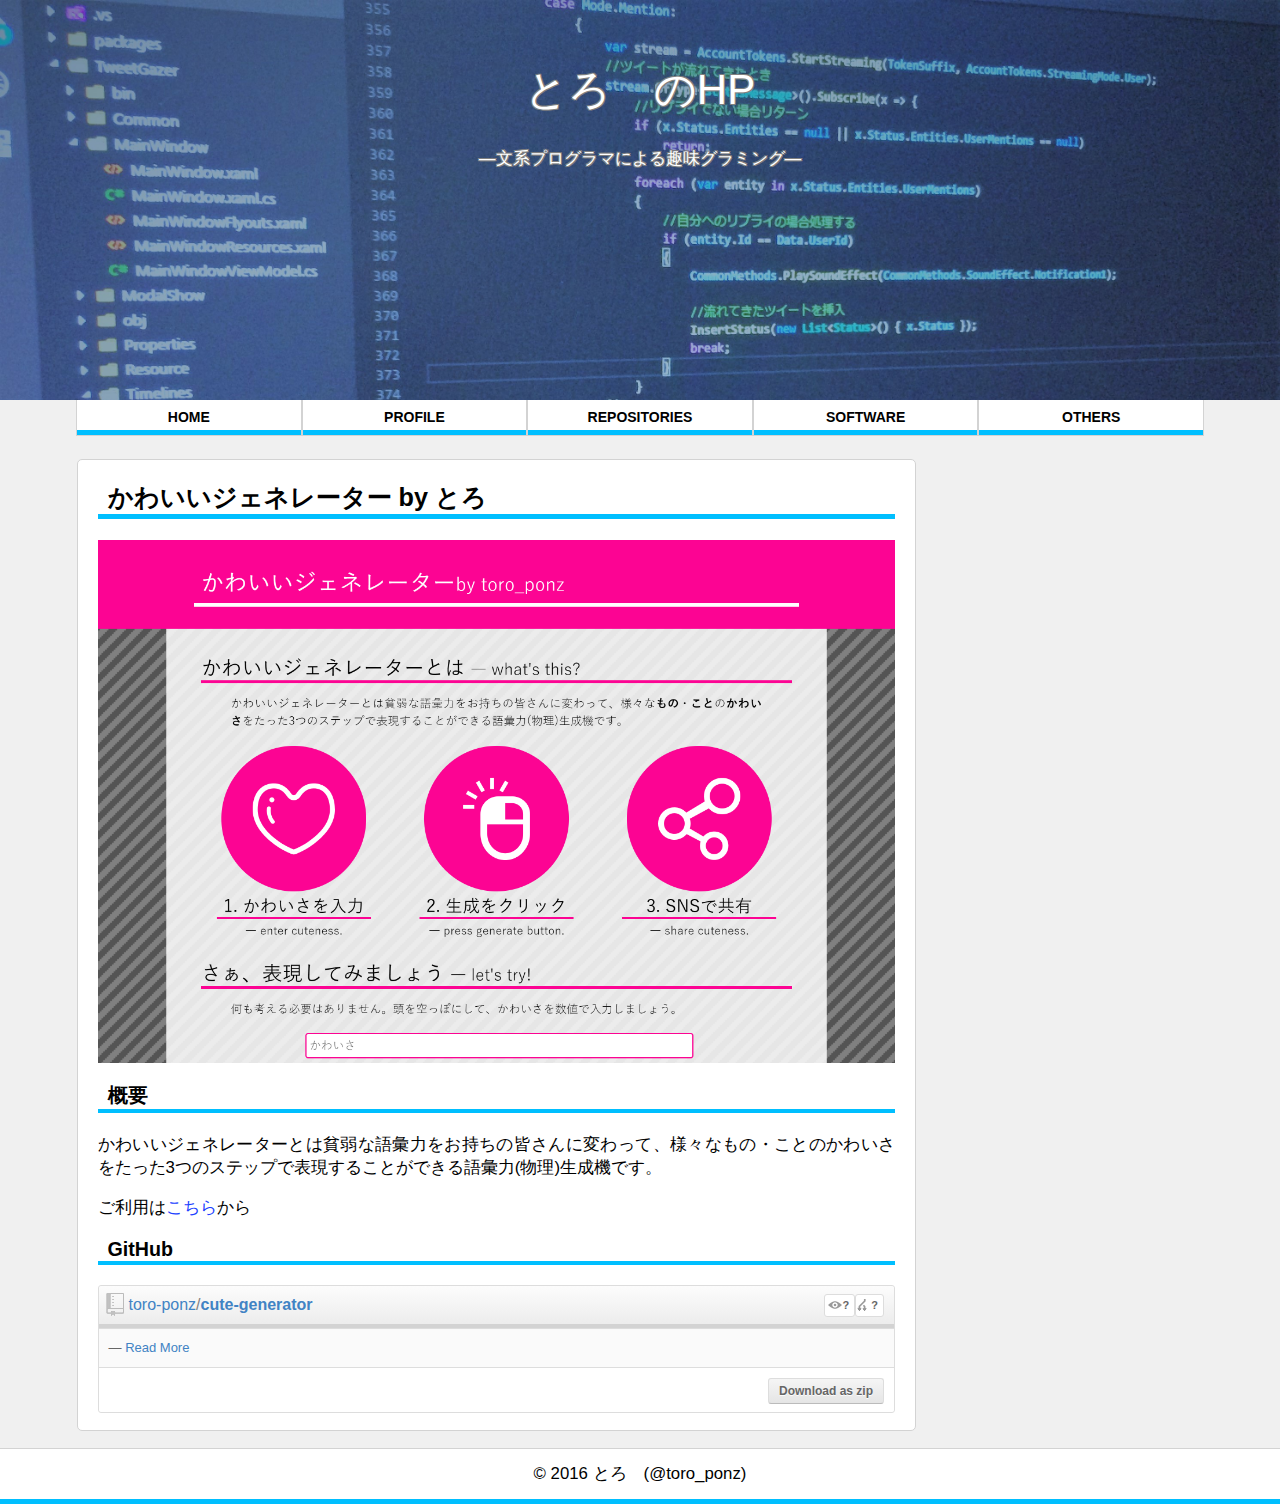
==== software/cute-generator/index.html @ 31d69c09 "かわいいジェネレーター追加" ====
<!DOCTYPE html>
<html lang="ja">
<head>
  <meta charset="UTF-8">
  <meta name="viewport" content="width=device-width user-scalable=no">
  <meta name="description" content="かわいいジェネレーターとは貧弱な語彙力をお持ちの皆さんに変わって、様々なもの・ことのかわいさをたった3つのステップで表現することができる語彙力(物理)生成機です。" />

  <!-- Twitter Cards用metaタグ -->
  <meta name="twitter:card" content="summary_large_image" />
  <meta name="twitter:site" content="@toro_ponz" />
  <meta name="twitter:creator" content="@toro_ponz">
  <meta name="twitter:title" content="かわいいジェネレーター - とろゝ(@toro_ponz) on GitHub Pages" />
  <meta name="twitter:description" content="かわいいジェネレーターとは貧弱な語彙力をお持ちの皆さんに変わって、様々なもの・ことのかわいさをたった3つのステップで表現することができる語彙力(物理)生成機です。" />
  <meta name="twitter:image" content="https://toro-ponz.github.io/software/cute-generator/cute-generator.png" />
  <meta name="twitter:url" content="https://toro-ponz.github.io/" />

  <!-- Google Search Console用metaタグ -->
  <meta name="google-site-verification" content="Nf00rIQF3WdW3RVfYJhW5BlqklJ9RkVehy0ZjBKdA5c" />

  <link rel="stylesheet" type="text/css" href="/css/style.css">
  <script type="text/javascript" src="//ajax.googleapis.com/ajax/libs/jquery/1.11.1/jquery.min.js"></script>
  <script type="text/javascript" src="/javascript/jquery.githubRepoWidget.min.js"></script>
  <script type="text/javascript" src="/javascript/script.js"></script>
  <script async src="//pagead2.googlesyndication.com/pagead/js/adsbygoogle.js"></script>
  <script>
    (adsbygoogle = window.adsbygoogle || []).push({
      google_ad_client: "ca-pub-2605423435370141",
      enable_page_level_ads: true
    });
  </script>
  <title>かわいいジェネレーター - とろゝ(@toro_ponz) on GitHub Pages</title>
</head>
<body>
  <div id="header">
    <div id="header-image">
      <img src="/images/top.jpg">
    </div>
    <div id="title">
      <span>とろゝのHP</span><img src="/images/menu.png" id="menu-btn">
      <p>―文系プログラマによる趣味グラミング―</p>
    </div>
  </div>
  <div id="menu">
    <ul>
      <li><a href="/">HOME</a></li>
      <li><a href="/profile.html">PROFILE</a></li>
      <li><a href="/repos.html">REPOSITORIES</a></li>
      <li><a href="/software.html">SOFTWARE</a></li>
      <li><a href="/others.html">OTHERS</a></li>
    </ul>
  </div>
  <div id="contents">
    <div id="content">
      <h2>かわいいジェネレーター by とろゝ</h2>
      <img src="cute-generator.png">
      <h3>概要</h3>
      <p>かわいいジェネレーターとは貧弱な語彙力をお持ちの皆さんに変わって、様々なもの・ことのかわいさをたった3つのステップで表現することができる語彙力(物理)生成機です。</p>
      <p>ご利用は<a href="/cute-generator">こちら</a>から</p>
      <h3>GitHub</h3>
      <p>
        <div class="github-widget" data-repo="toro-ponz/cute-generator"></div>
      </p>
    </div>
    <div id="sidebar">
      <div id="twitter-area">
        <a class="twitter-timeline" data-height="500px" data-lang="ja" data-dnt="tdue" data-theme="light" data-link-color="#2B7BB9" href="https://twitter.com/toro_ponz"></a>
        <script async src="https://platform.twitter.com/widgets.js" charset="utf-8"></script>
      </div>
      <div id="google-adsense-area"></div>
    </div>
    <div class="clear"></div>
    <div id="pagetop"><a>▲</a></div>
  </div>
  <div id="footer">
    <p id="copyright">&copy; 2016 とろゝ(@toro_ponz)</p>
  </div>
</body>
</html>
---- css/style.css ----
@charset "UTF-8";

html {
  height: 100%;
  overflow-y: scroll;
}

body {
  font-family: 游ゴシック体, 'Yu Gothic', YuGothic, 'ヒラギノ角ゴシック Pro', 'Hiragino Kaku Gothic Pro', メイリオ, Meiryo, Osaka, 'ＭＳ Ｐゴシック', 'MS PGothic', sans-serif;
  color: black;
  background-color: #F0F0F0;
  width: 100%;
  min-height: 100%;
  height: auto !important;
  height: 100%;
  position: relative;
  margin: 0 auto;
  padding: 0;
  box-sizing: border-box;
  -moz-box-sizing: border-box;
  -webkit-text-size-adjust: 100%;
  text-align: justify;
  text-justify: inter-ideograph;
}

a {
  text-decoration: none;
  color: #2040FF;
}

a:visited {
  text-decoration: none;
  color: #2040FF;
}

img {
  max-width: 100%;
  vertical-align: bottom;
  height: auto;
}

h1,
h2,
h3,
h4,
h5,
h6 {
  margin: 0 0 10 0;
  padding: 0 10px;
}

h2 {
  border-bottom: 5px solid deepskyblue;
}

h3 {
  border-bottom: 4px solid deepskyblue;
}

h4 {
  border-bottom: 3px solid deepskyblue;
}

tr, td {
  vertical-align: top;
}

#header-image {
  position: relative;
  overflow: hidden;
}

#title {
  width: 100%;
  height: 80px;
  max-height: 80px;
  margin: auto;
  position: absolute;
  top: 50px;
  padding: 0;
  text-align: center;
}

#title span,
#title p {
  color: white;
  text-shadow: gray 1px 1px 0px, gray -1px 1px 0px, gray 1px -1px 0px, gray -1px -1px 0px;
}

#menu-btn {
  display: none;
}

#menu {
  font-weight: bold;
  width: 1128px;
  margin: 0 auto;
  padding: 0;
  -moz-box-sizing: border-box;
  box-sizing: border-box;
}

#menu ul {
  width: 100%;
  height: 100%;
  margin: 0;
  padding: 0;
  list-style: none;
}

#menu ul li {
  width: 20%;
  margin: 0;
  padding: 0;
  border-color: lightgray;
  border-style: solid;
  border-width: 0px 1px 1px 1px;
  background-color: white;
  box-sizing: border-box;
  float: left;
}

#menu ul li a {
  display: block;
  width: 100%;
  height: 35px;
  line-height: 35px;
  margin: 0;
  padding: 0;
  text-decoration: none;
  color: black;
  text-align: center;
  font-size: 14px;
  border-color: deepskyblue;
  border-style: solid;
  border-width: 0 0 5px 0;
  background-color: white;
  box-sizing: border-box;
}

#menu ul li a:hover {
  margin: 0;
  padding: 0;
  border-color: white;
  background-color: deepskyblue;
}

#contents {
  width: 1150px;
  margin: 0 auto;
  padding-bottom: 50px;
}

#content {
  background-color: white;
  width: 73%;
  margin: 2% 1%;
  padding: 0 20px;
  float: left;
  box-sizing: border-box;
  border: 1px lightgray solid;
  border-radius: 5px;
}

#sidebar {
  width: 23%;
  height: 100%;
  margin: 2% 1%;
  float: left;
}

#pagetop {
  display: none;
  position: fixed;
  bottom: 15px;
  right: 15px;
  z-index: 100;
}

#pagetop a {
  display: block;
  background: deepskyblue;
  width: 50px;
  height: 50px;
  border-radius: 28px;
  cursor: pointer;
  color: white;
  border-style: solid;
  line-height: 50px;
  text-decoration: none;
  text-align: center;
}

#pagetop a:hover {
  display: block;
  background: white;
  width: 50px;
  height: 50px;
  cursor: pointer;
  color: deepskyblue;
  line-height: 50px;
  text-decoration: none;
  text-align: center;
}

div.clear {
  clear: both;
}

#footer {
  width: 100%;
  margin: 0 auto;
  bottom: 0;
  position: absolute;
  border-top: 1px solid lightgray;
  border-bottom: 5px solid deepskyblue;
}

#copyright {
  height: 50px;
  line-height: 50px;
  margin: 0;
  text-align: center;
  background-color: white;
}

.emphasis-red {
  font-weight: bold;
  color: red;
}

.emphasis-orange {
  color: orange;
}

#informations p {
  font-weight: bold;
  margin: 0;
  color: orange;
}

#updates p {
  font-weight: bold;
  margin: 0;
  color: red;
}

.entry-date {
  font-weight: bold;
  margin: 0 auto;
}

.entry-content {
  padding-left: 10px;
}

.entry-content p {
  margin-top: 0;
}

#prof {
  text-align: center;
  margin: 0 auto;
}

#prof img {
  box-sizing: border-box;
  border: 1px lightgray solid;
  border-radius: 25px;
}

.github-widget h3 {
  border-color: lightgray;
}

#google-adsense-area {
  text-align: center;
}

@media screen and (min-width: 1151px) {
  html {
    font-size: 75%;
  }
  body {
    font-size: 14px;
    font-size: 1.4rem;
  }
  #header-image {
    max-height: 400px;
  }
  #title span {
    line-height: 80px;
    font-size: 35px;
    font-size: 3.5rem;
  }
  #menu {
    display: block;
    width: 1128px;
    height: 30%;
    margin: 0 auto;
    -moz-box-sizing: border-box;
    box-sizing: border-box;
  }
  #menu ul {
    width: 100%;
    height: 100%;
    margin: 0;
    padding: 0;
    list-style: none;
  }
  #menu ul li {
    width: 20%;
    margin: 0;
    padding: 0;
    float: left;
  }
  #menu ul li a {
    display: block;
    width: 100%;
    height: 35px;
    line-height: 35px;
    font-size: 14px;
  }
  #sidebar {
    display: inline;
  }
}

@media screen and (min-width: 641px) and (max-width: 1150px) {
  html {
    font-size: 75%;
  }
  body {
    font-size: 14px;
    font-size: 1.4rem;
  }
  #header {
    width: 100%;
  }
  #header-image {
    max-height: 400px;
  }
  #title {
    width: 100%;
  }
  #title span {
    line-height: 80px;
    font-size: 35px;
    font-size: 3.5rem;
  }
  #menu {
    display: block;
    width: 100%;
  }
  #contents {
    width: 100%;
  }
  #content {
    width: 98%;
  }
  #prof {
    width: 100%;
  }
  #sidebar {
    width: 100%;
    text-align: center;
  }
  #twitter-area {
    width: 96%;
    margin: 2% 1%;
  }
  #twitter-area iframe {
    margin: 2% 0%;
    max-width: 500px !important;
    max-height: 50%;
  }
}

@media screen and (max-width: 640px) {
  html {
    font-size: 62.5%;
  }
  body {
    width: 100%;
    font-size: 14px;
    font-size: 1.4rem;
  }
  #header {
    width: 100%;
  }
  #header-image {
    max-height: 250px;
  }
  #title {
    width: 100%;
    height: 50px;
  }
  #title img {
    width: auto;
    max-height: 50px;
  }
  #title span {
    line-height: 50px;
    font-size: 25px;
    font-size: 2.5rem;
  }
  #menu-btn {
    display: inline;
    position: absolute;
    right: 0px;
  }
  #menu {
    display: none;
    width: 100%;
  }
  #menu ul li {
    width: 100%;
    height: 40px;
    float: clear;
  }
  #menu ul li a {
    width: 100%;
    height: 40px;
    line-height: 40px;
    margin: 1px 0px;
    font-size: 14px;
  }
  #contents {
    width: 100%;
  }
  #content {
    width: 98%;
  }
  #prof {
    width: 100%;
  }
  #sidebar {
    width: 100%;
    text-align: center;
  }
  #twitter-area {
    width: 96%;
    margin: 2% 1%;
  }
  #twitter-area iframe {
    margin: 2% 0%;
    max-width: 300px !important;
    max-height: 50%;
  }
}
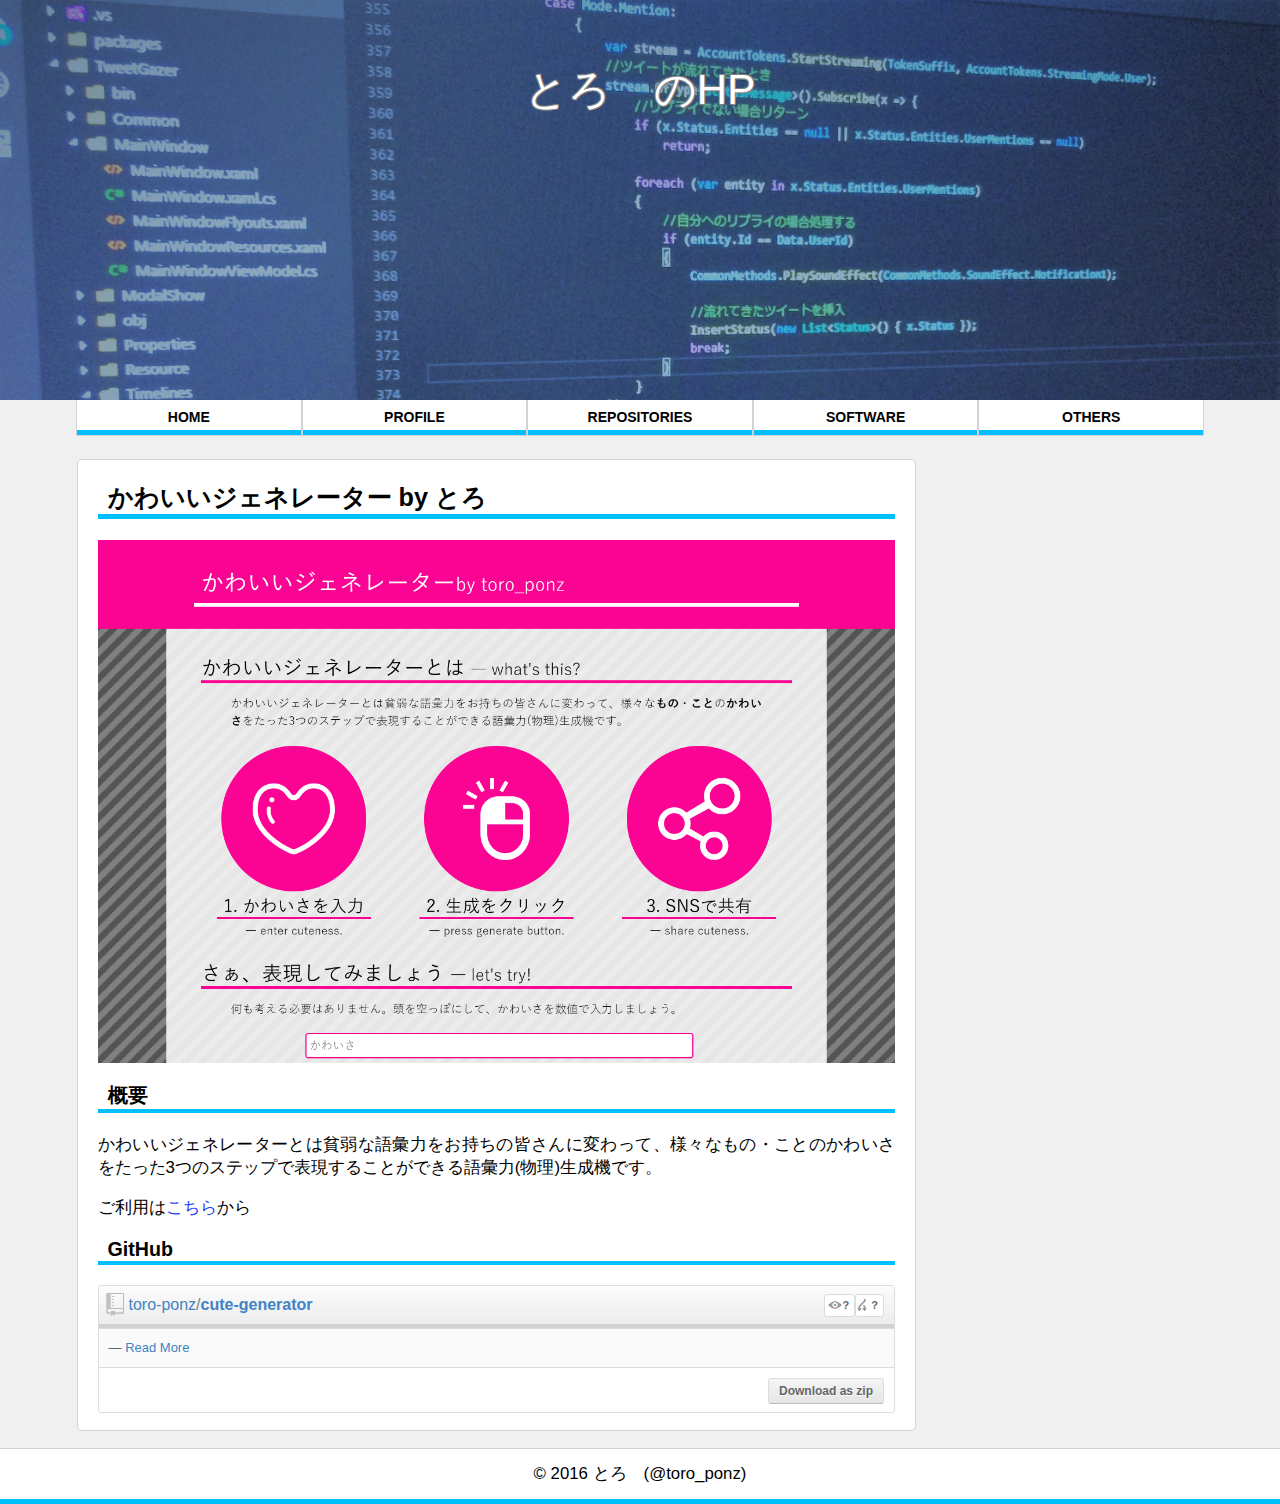
==== commit c21c1263: "文系という言葉で自分のスキルに予防線を張るのを止めた" ====
--- a/software/cute-generator/index.html
+++ b/software/cute-generator/index.html
@@ -37,7 +37,6 @@
     </div>
     <div id="title">
       <span>とろゝのHP</span><img src="/images/menu.png" id="menu-btn">
-      <p>―文系プログラマによる趣味グラミング―</p>
     </div>
   </div>
   <div id="menu">
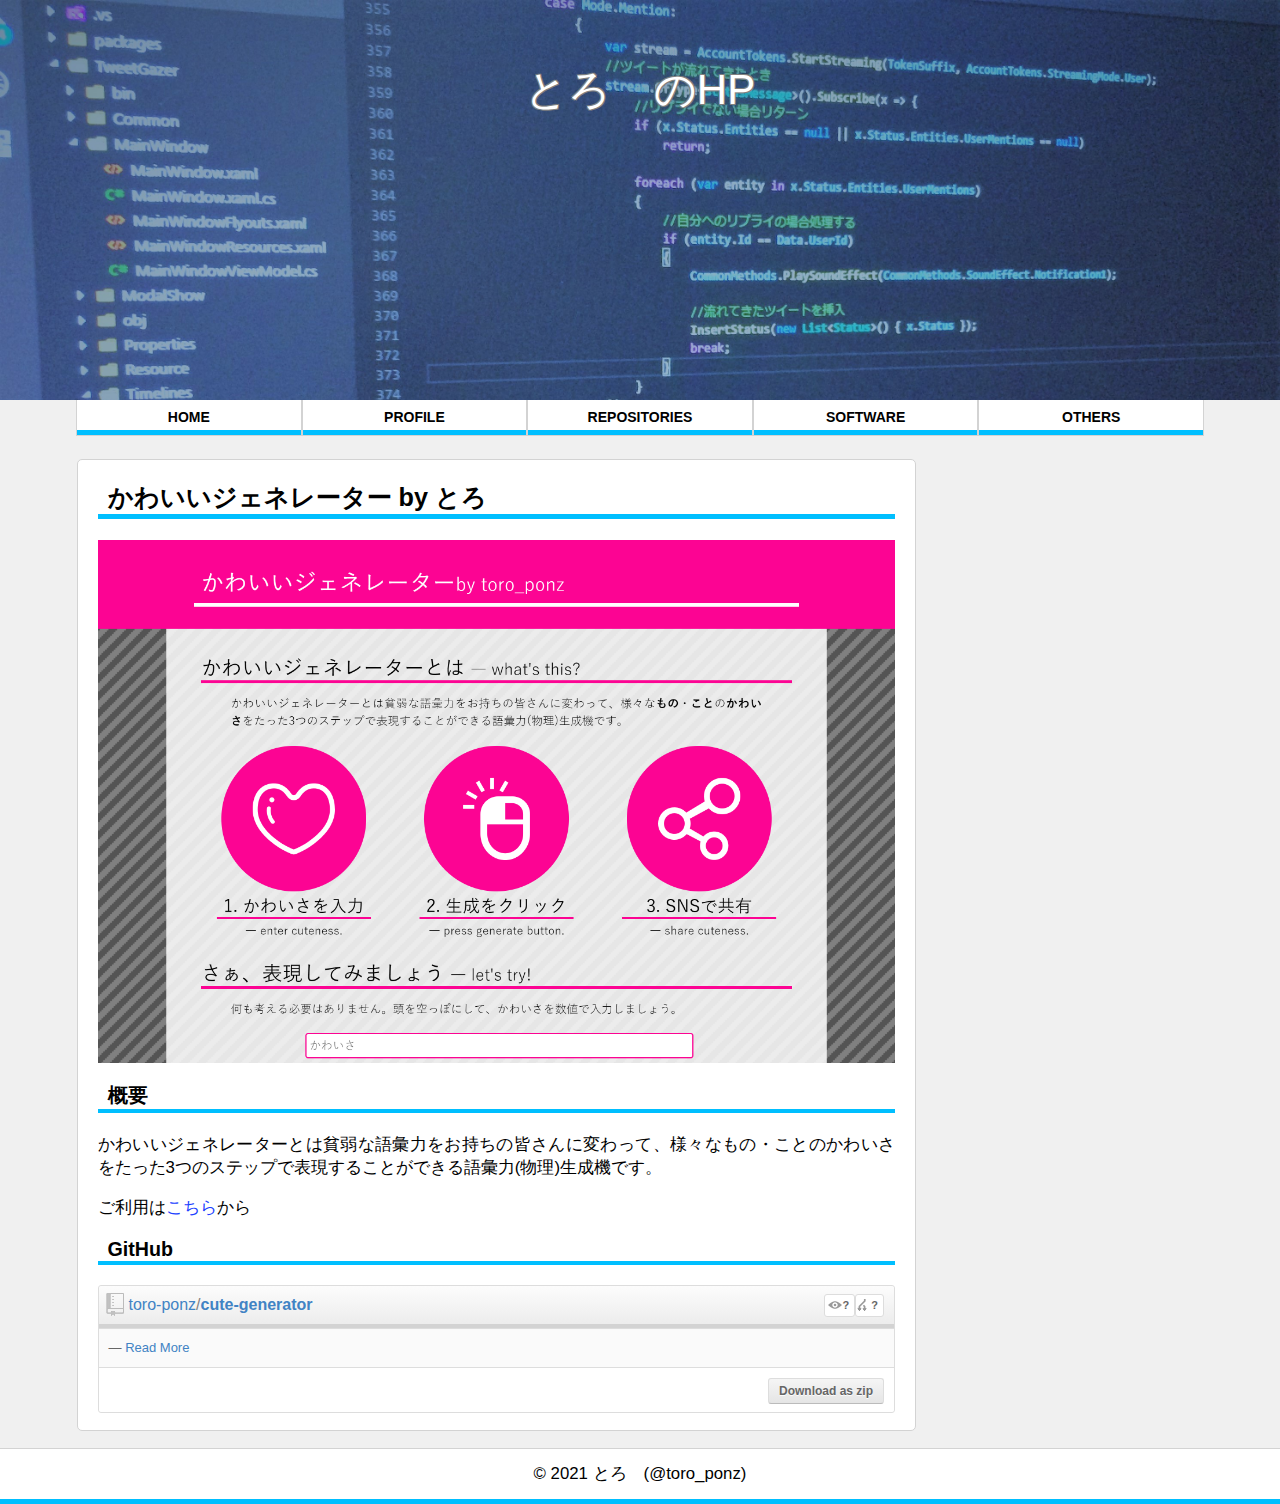
==== commit 582f6a8c: "add TweetGazer v0.1.0." ====
--- a/software/cute-generator/index.html
+++ b/software/cute-generator/index.html
@@ -71,7 +71,7 @@
     <div id="pagetop"><a>▲</a></div>
   </div>
   <div id="footer">
-    <p id="copyright">&copy; 2016 とろゝ(@toro_ponz)</p>
+    <p id="copyright">&copy; 2021 とろゝ(@toro_ponz)</p>
   </div>
 </body>
-</html>+</html>
